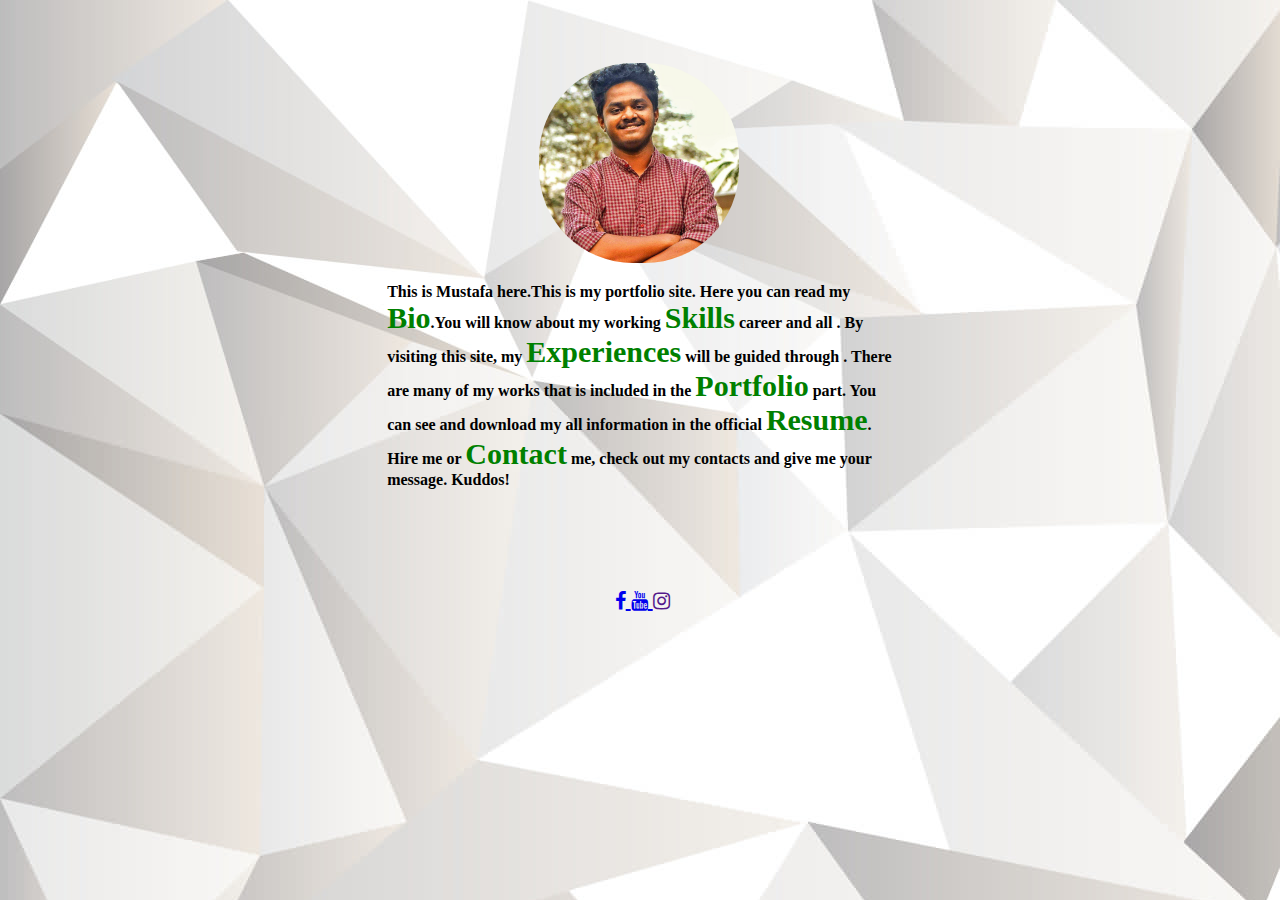
==== index.html @ 8827b72b "This is the work which was pushed but dont know why it didnt work" ====
<!DOCTYPE html>
<html>
    <title>Iram's Space</title>
    <link rel="stylesheet" href="style.css">
    <link rel="stylesheet" href="https://cdnjs.cloudflare.com/ajax/libs/font-awesome/4.7.0/css/font-awesome.min.css" integrity="sha512-SfTiTlX6kk+qitfevl/7LibUOeJWlt9rbyDn92a1DqWOw9vWG2MFoays0sgObmWazO5BQPiFucnnEAjpAB+/Sw==" crossorigin="anonymous" referrerpolicy="no-referrer" />
  <body class="main">
   
      
    <div class="nav">
      <img id="pic" src="pro.jpg" alt="">

      


      <p><b>     This is Mustafa here.This is my portfolio site. Here you can read my <a class="bio" href="">Bio</a>.You will know about my working <a class="skills" href="">Skills</a> career and all . By visiting this site, my <a class="exp" href="">Experiences</a> will be guided through . There are many of my works that is included in the <a class="port" href="">Portfolio</a> part. You can see and download my all information in the official <a class="res" href="">Resume</a>. 
       Hire me or <a class="cont" href="">Contact</a> me, check out my contacts and give me your message. Kuddos!</b>
      </p>

      <div class="icons">

        <a href="https://www.facebook.com/mustafa.iram.1/">
          <i id="facebook" class="fa fa-facebook"></i>
        </a>
      
        <a href="https://www.youtube.com/channel/UCh-Sn0klrItSFkJa-kf0htA">
          <i id="utube" class="fa fa-youtube"></i>
        </a>
        <a href="">
          <i id="ins" class="fa fa-instagram"></i>
        </a>

      </div>
      

  
        
    </div>
  </body>  









</html>
---- style.css ----
.nav{
    margin-left: 30%;
    margin-top: 5%;
    margin-right: 30%;
    margin-bottom: 10%;
   
    
    
    
}
.main{
    background-color: rgb(253, 253, 253);
    background-image: url('White_Abstract_5241852.jpg');
    
    
}
#pic{
    border-radius: 47%;
    width: 200px;
    height: 200px;
    margin-left: 30%;
    text-align: center;
    border: 2px green;

}


.bio{
    font-size: 30px;
    text-decoration: none;
    color: green;

    
}

.skills{
    font-size: 30px;
    text-decoration: none;
    color: green;
    
}
.exp{
    font-size: 30px;
    text-decoration: none;
    color: green;
}
    
.port{
    font-size: 30px;
    text-decoration: none;
    color: green;
    
}
.res{
    font-size: 30px;
    text-decoration: none;
    color: green;
    
}
.cont{
    font-size: 30px;
    text-decoration: none;
    color: green;
    
}
.bio:hover{
    font-size: 60px;
}
.skills:hover{
    font-size: 60px;
}
.exp:hover{
    font-size: 60px;

}
.port:hover{
    font-size: 60px;
}
.res:hover{
    font-size: 60px;
}
.cont:hover{
    font-size: 60px;
}

.icons{
    
    font-size: 20px;
    margin-top: 20%;
    margin-left: 45%;
}
#facebook:hover{
    font-size: 40px;
}
#utube:hover{
    font-size: 40px;
}
#ins:hover{
    font-size: 40px;
}
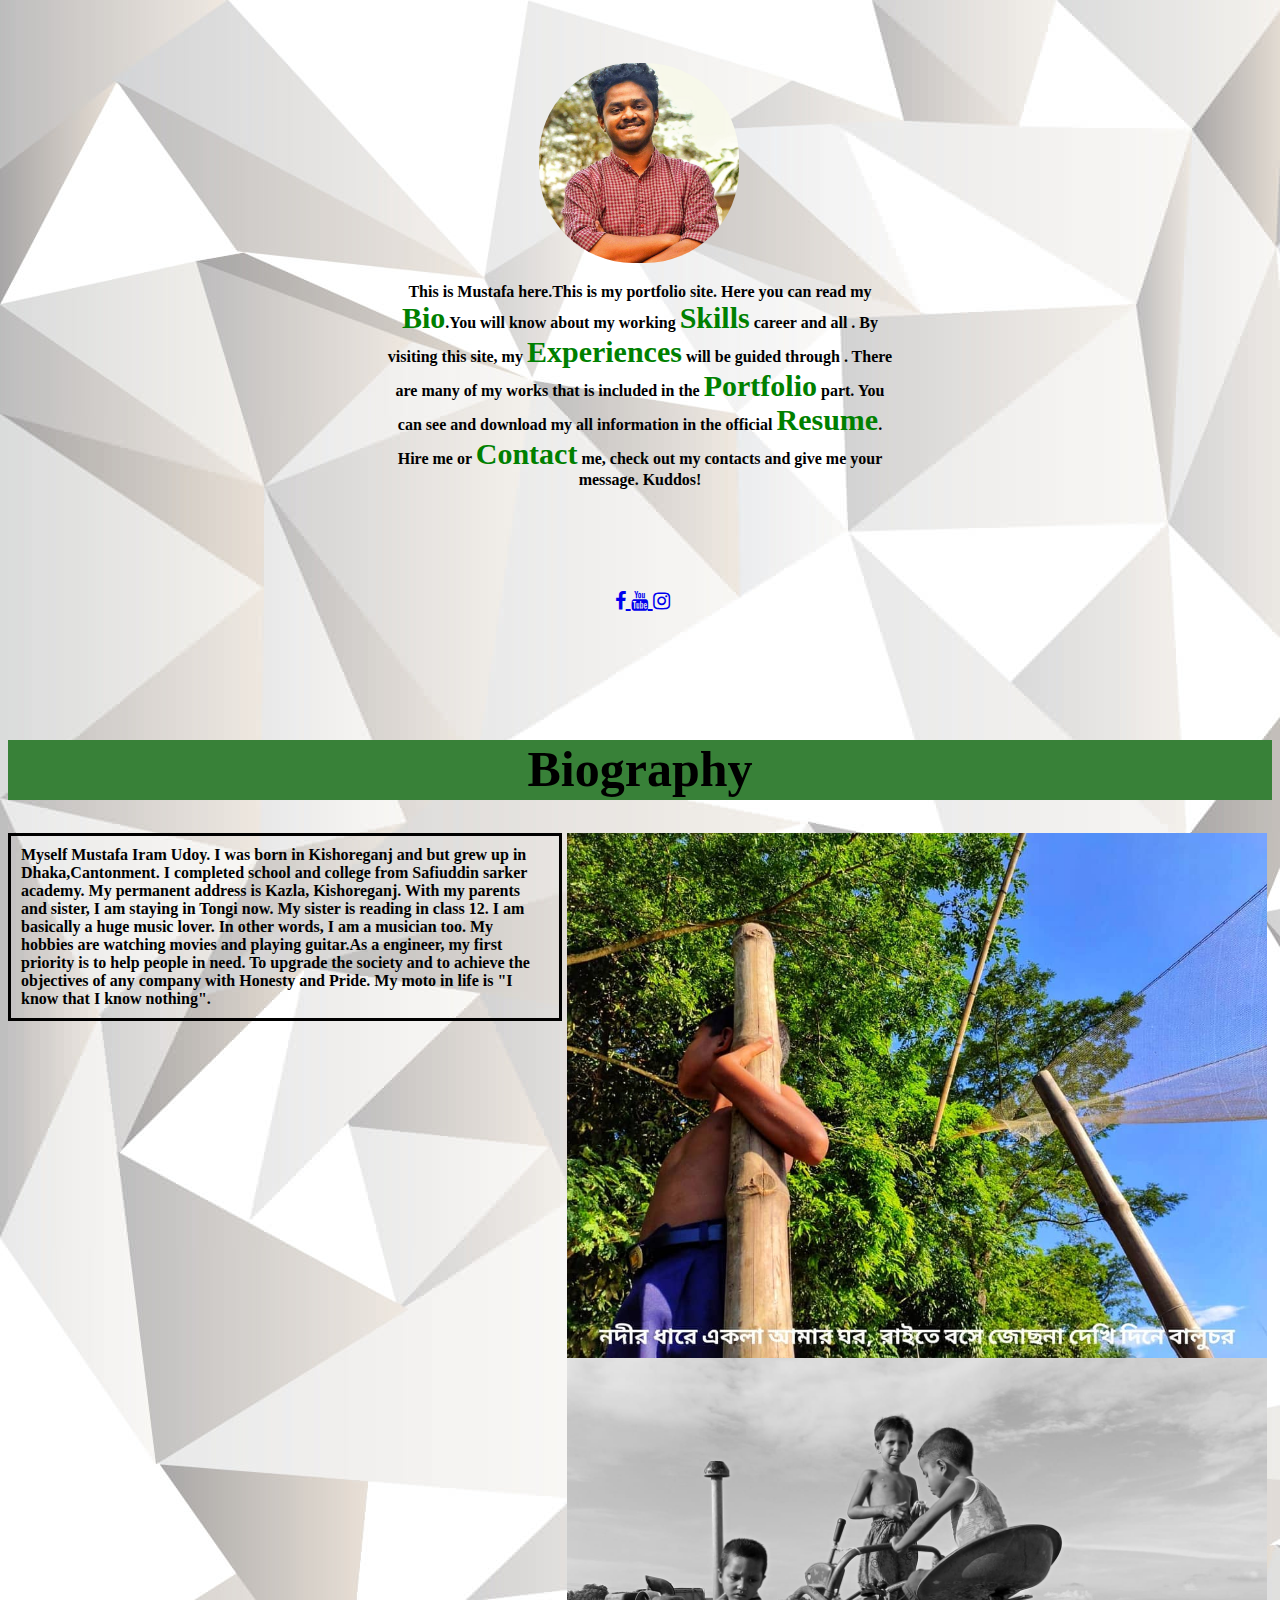
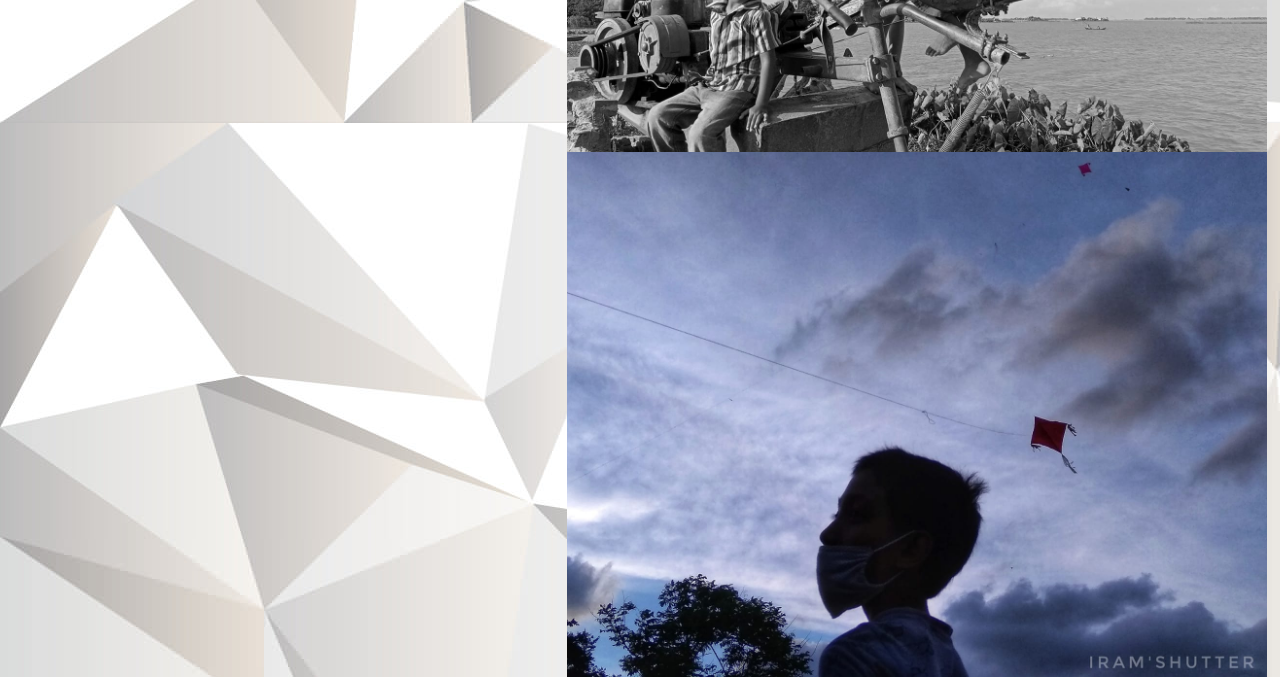
==== commit b58163da: "slide animation bananor try kortesilam partesina" ====
--- a/index.html
+++ b/index.html
@@ -1,6 +1,8 @@
 <!DOCTYPE html>
 <html>
     <title>Iram's Space</title>
+    <meta name="viewport" content="width=device-width, initial-scale=1">
+<meta content="text/html; charset=iso-8859-2" http-equiv="Content-Type">
     <link rel="stylesheet" href="style.css">
     <link rel="stylesheet" href="https://cdnjs.cloudflare.com/ajax/libs/font-awesome/4.7.0/css/font-awesome.min.css" integrity="sha512-SfTiTlX6kk+qitfevl/7LibUOeJWlt9rbyDn92a1DqWOw9vWG2MFoays0sgObmWazO5BQPiFucnnEAjpAB+/Sw==" crossorigin="anonymous" referrerpolicy="no-referrer" />
   <body class="main">
@@ -12,7 +14,7 @@
       
 
 
-      <p><b>     This is Mustafa here.This is my portfolio site. Here you can read my <a class="bio" href="">Bio</a>.You will know about my working <a class="skills" href="">Skills</a> career and all . By visiting this site, my <a class="exp" href="">Experiences</a> will be guided through . There are many of my works that is included in the <a class="port" href="">Portfolio</a> part. You can see and download my all information in the official <a class="res" href="">Resume</a>. 
+      <p class="text"><b>     This is Mustafa here.This is my portfolio site. Here you can read my <a class="bio" href="">Bio</a>.You will know about my working <a class="skills" href="">Skills</a> career and all . By visiting this site, my <a class="exp" href="">Experiences</a> will be guided through . There are many of my works that is included in the <a class="port" href="">Portfolio</a> part. You can see and download my all information in the official <a class="res" href="">Resume</a>. 
        Hire me or <a class="cont" href="">Contact</a> me, check out my contacts and give me your message. Kuddos!</b>
       </p>
 
@@ -25,16 +27,56 @@
         <a href="https://www.youtube.com/channel/UCh-Sn0klrItSFkJa-kf0htA">
           <i id="utube" class="fa fa-youtube"></i>
         </a>
-        <a href="">
+        <a href="https://www.instagram.com/mustafa_iram_udoy/">
           <i id="ins" class="fa fa-instagram"></i>
         </a>
 
+        
+
       </div>
+
       
 
-  
+  </div>
+    <div class="head">
+
+      <h1 id="header">Biography</h1> 
+      <p class="second"><b>
+        Myself Mustafa Iram Udoy.
+        I was born in Kishoreganj and but grew up in Dhaka,Cantonment.
+        I completed school and college from Safiuddin sarker academy.
+        My permanent address is Kazla, Kishoreganj. With my parents and sister, I am staying in Tongi now.
+        My sister is reading in class 12.
+        I am basically a huge music lover.
+        In other words, I am a musician too.
+        My hobbies are watching movies and playing guitar.As a engineer, my first priority is to help people in need. To upgrade
+        the society and to achieve the objectives of any company
+        with Honesty and Pride.
+        My moto in life is "I know that I know nothing".
+
+         
+        
+      </b>
+        </p>
+
+        <div class="slideshow" >
+          <figure>
+          <img  src="one.jpg" style="width:100%">
+          <img  src="two.jpg" style="width:100%">
+          <img  src="three.jpg" style="width:100%">
+        </figure>
+        </div>
+
+        
+        
+
+        
+          
+        
         
     </div>
+    
+
   </body>  
 
 
--- a/style.css
+++ b/style.css
@@ -13,6 +13,9 @@
     background-image: url('White_Abstract_5241852.jpg');
     
     
+}
+.text{
+    text-align: center;
 }
 #pic{
     border-radius: 47%;
@@ -98,5 +101,51 @@
 #ins:hover{
     font-size: 40px;
 }
+#header{
+    
+    font-size: 50px;
+    text-align: center;
+    
+    background-color: rgb(56, 129, 56);
+    border-bottom: 2px;
+    padding-bottom: 2px;
+}
+.second{
+    border-style: solid;
+    display: flex;
+    margin-right: 710px;
+    padding-left: 10px;
+    padding-right: 10px;
+    padding-top: 10px;
+    padding-bottom: 10px;
+}
+.slideshow{
+    position: relative;
+    width: 700px; 
+    position: absolute;
+    top: 93px;
+    right: 5px;
+    overflow: hidden;
+    
+}
+.head{
+    position: relative;
+}
+
+.slideshow figure{
+    position: relative;
+    width: 700px;
+    margin: 0px;
+    left: 0px;
+    animation: 20s slideshow infinite;
+
+}
+.slideshow figure img{
+    width: 20%;
+    float: left;
+}
 
 
+
+
+
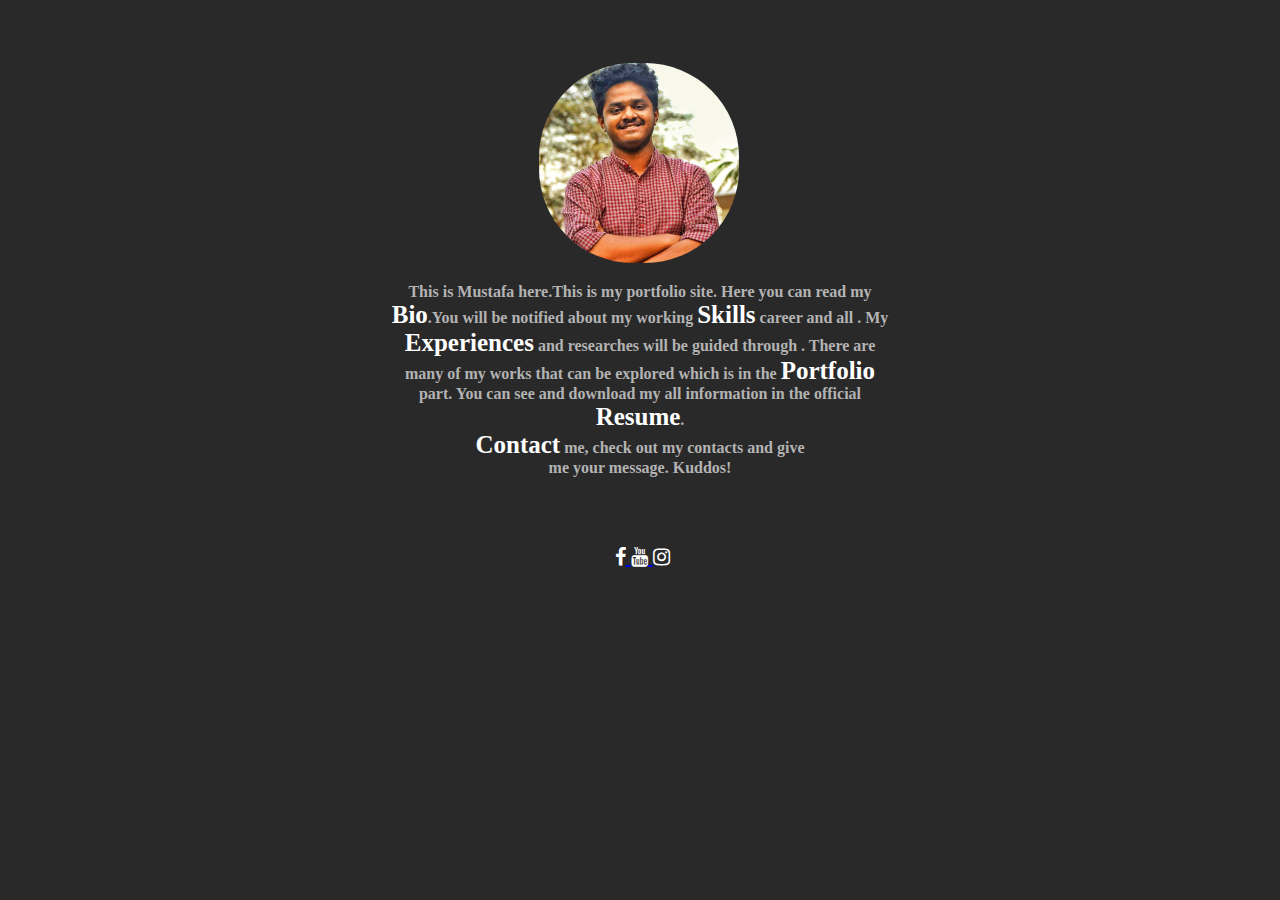
==== commit 9864a95c: "Biography page ta banano complete" ====
--- a/index.html
+++ b/index.html
@@ -14,8 +14,9 @@
       
 
 
-      <p class="text"><b>     This is Mustafa here.This is my portfolio site. Here you can read my <a class="bio" href="">Bio</a>.You will know about my working <a class="skills" href="">Skills</a> career and all . By visiting this site, my <a class="exp" href="">Experiences</a> will be guided through . There are many of my works that is included in the <a class="port" href="">Portfolio</a> part. You can see and download my all information in the official <a class="res" href="">Resume</a>. 
-       Hire me or <a class="cont" href="">Contact</a> me, check out my contacts and give me your message. Kuddos!</b>
+      <p class="text"><b>     This is Mustafa here.This is my portfolio site. Here you can read my <a class="bio" href="biography.html">Bio</a>.You will be notified about my working <a class="skills" href="">Skills</a> career and all . My <a class="exp" href="">Experiences</a> and researches will be guided through . There are many of my works that can be explored which is in the <a class="port" href="">Portfolio</a> part. You can see and download my all information in the official <a class="res" href="">Resume</a>. <br>
+         <a class="cont" href="">Contact</a> me, check out my contacts and give <br> me your message. Kuddos! </br> </br>
+      </b>
       </p>
 
       <div class="icons">
@@ -37,45 +38,7 @@
 
       
 
-  </div>
-    <div class="head">
-
-      <h1 id="header">Biography</h1> 
-      <p class="second"><b>
-        Myself Mustafa Iram Udoy.
-        I was born in Kishoreganj and but grew up in Dhaka,Cantonment.
-        I completed school and college from Safiuddin sarker academy.
-        My permanent address is Kazla, Kishoreganj. With my parents and sister, I am staying in Tongi now.
-        My sister is reading in class 12.
-        I am basically a huge music lover.
-        In other words, I am a musician too.
-        My hobbies are watching movies and playing guitar.As a engineer, my first priority is to help people in need. To upgrade
-        the society and to achieve the objectives of any company
-        with Honesty and Pride.
-        My moto in life is "I know that I know nothing".
-
-         
-        
-      </b>
-        </p>
-
-        <div class="slideshow" >
-          <figure>
-          <img  src="one.jpg" style="width:100%">
-          <img  src="two.jpg" style="width:100%">
-          <img  src="three.jpg" style="width:100%">
-        </figure>
-        </div>
-
-        
-        
-
-        
-          
-        
-        
-    </div>
-    
+  
 
   </body>  
 
--- a/style.css
+++ b/style.css
@@ -9,13 +9,14 @@
     
 }
 .main{
-    background-color: rgb(253, 253, 253);
-    background-image: url('White_Abstract_5241852.jpg');
+    background-color: rgb(41, 41, 41);
+   
     
     
 }
 .text{
     text-align: center;
+    color: rgb(179, 179, 179);
 }
 #pic{
     border-radius: 47%;
@@ -29,68 +30,79 @@
 
 
 .bio{
-    font-size: 30px;
-    text-decoration: none;
-    color: green;
-
+    font-size: 25px;
+    text-decoration: none;
+    color: rgb(255, 255, 255);
+    transition: 2ms;
     
 }
 
 .skills{
-    font-size: 30px;
-    text-decoration: none;
-    color: green;
+    font-size: 25px;
+    text-decoration: none;
+    color: rgb(255, 255, 255);
     
 }
 .exp{
-    font-size: 30px;
-    text-decoration: none;
-    color: green;
+    font-size: 25px;
+    text-decoration: none;
+    color: rgb(255, 255, 255);
 }
     
 .port{
-    font-size: 30px;
-    text-decoration: none;
-    color: green;
+    font-size: 25px;
+    text-decoration: none;
+    color: rgb(255, 255, 255);
     
 }
 .res{
-    font-size: 30px;
-    text-decoration: none;
-    color: green;
+    font-size: 25px;
+    text-decoration: none;
+    color: rgb(255, 255, 255);
     
 }
 .cont{
-    font-size: 30px;
-    text-decoration: none;
-    color: green;
+    font-size: 25px;
+    text-decoration: none;
+    color: rgb(255, 255, 255);
     
 }
 .bio:hover{
-    font-size: 60px;
+    font-size: 35px;
+   
 }
 .skills:hover{
-    font-size: 60px;
+    font-size: 35px;
 }
 .exp:hover{
-    font-size: 60px;
+    font-size: 35px;
 
 }
 .port:hover{
-    font-size: 60px;
+    font-size: 35px;
 }
 .res:hover{
-    font-size: 60px;
+    font-size: 35px;
 }
 .cont:hover{
-    font-size: 60px;
+    font-size: 35px;
 }
 
 .icons{
     
     font-size: 20px;
-    margin-top: 20%;
+    margin-top: 10%;
     margin-left: 45%;
+   
+}
+#facebook{
+    color: white;
+}
+#utube{
+    color: white;
+}
+#ins{
+    color: white;
 }
 #facebook:hover{
     font-size: 40px;
@@ -101,44 +113,86 @@
 #ins:hover{
     font-size: 40px;
 }
-#header{
+
+/*Biography page*/
+
+.front{
+   background-image: url('512679.jpg');
+   margin-bottom: 0%;
+}
+
+
+.header{
     
     font-size: 50px;
     text-align: center;
-    
-    background-color: rgb(56, 129, 56);
+    background-color: rgb(146, 146, 146);
+    margin-right: 500px;
+    margin-left: 500px;
     border-bottom: 2px;
     padding-bottom: 2px;
-}
+    transition:  2s;
+    color: antiquewhite;
+}
+
+
 .second{
+    color: rgb(235, 230, 230);
+    display: flex;
+    margin-right: 0%;
+    margin-left: 50%;
+    text-align: right;
+}
+.third{
+    color: rgb(235, 230, 230);
+    display: flex;
+    margin-right: 0%;
+    margin-left: 50%;
+    text-align: right;
+    
+}
+.fourth{
+    color: rgb(235, 230, 230);
+    display: flex;
+    margin-right: 0%;
+    margin-left: 50%;
+    text-align: right;
+}
+.fifth{
+    color: rgb(235, 230, 230);
+    display: flex;
+    margin-right: 0%;
+    margin-left: 50%;
+    text-align: right;
+}
+.sixth{
     border-style: solid;
+    border-radius: 15px;
+    color: rgb(235, 230, 230);
     display: flex;
     margin-right: 710px;
     padding-left: 10px;
     padding-right: 10px;
     padding-top: 10px;
     padding-bottom: 10px;
+    margin-right: 0%;
+    margin-left: 50%;
+    margin-bottom: 40px;
+    
 }
 .slideshow{
-    position: relative;
-    width: 700px; 
-    position: absolute;
-    top: 93px;
-    right: 5px;
-    overflow: hidden;
-    
-}
-.head{
-    position: relative;
+    float: left;
+    
+}
+.inside{
+     
+      margin-top: 100px;
+      margin-bottom: 0px;
+    
 }
 
 .slideshow figure{
-    position: relative;
-    width: 700px;
-    margin: 0px;
-    left: 0px;
-    animation: 20s slideshow infinite;
-
+   float: left;
 }
 .slideshow figure img{
     width: 20%;
@@ -147,5 +201,41 @@
 
 
 
-
-
+.front{
+    background-color: rgb(41, 41, 41);
+  
+}
+
+.picture{
+    position: relative;
+    bottom: 500px;
+    width: 650px;
+    height: 1200px;
+    margin-left: 10px;
+   border-radius: 20px;
+   margin-bottom: 0px;
+    
+}
+.pagination {
+    display: inline-block;
+    color: white;
+    position: relative;
+    left: 180px;
+  }
+  
+  .pagination a {
+    color: rgb(250, 248, 248);
+    float: left;
+    padding: 8px 16px;
+    text-decoration: none;
+  }
+  .pagination a.active {
+    background-color: #4CAF50;
+    color: white;
+  }
+  
+  .pagination a:hover:not(.active) {background-color: #ddd;}
+
+
+
+
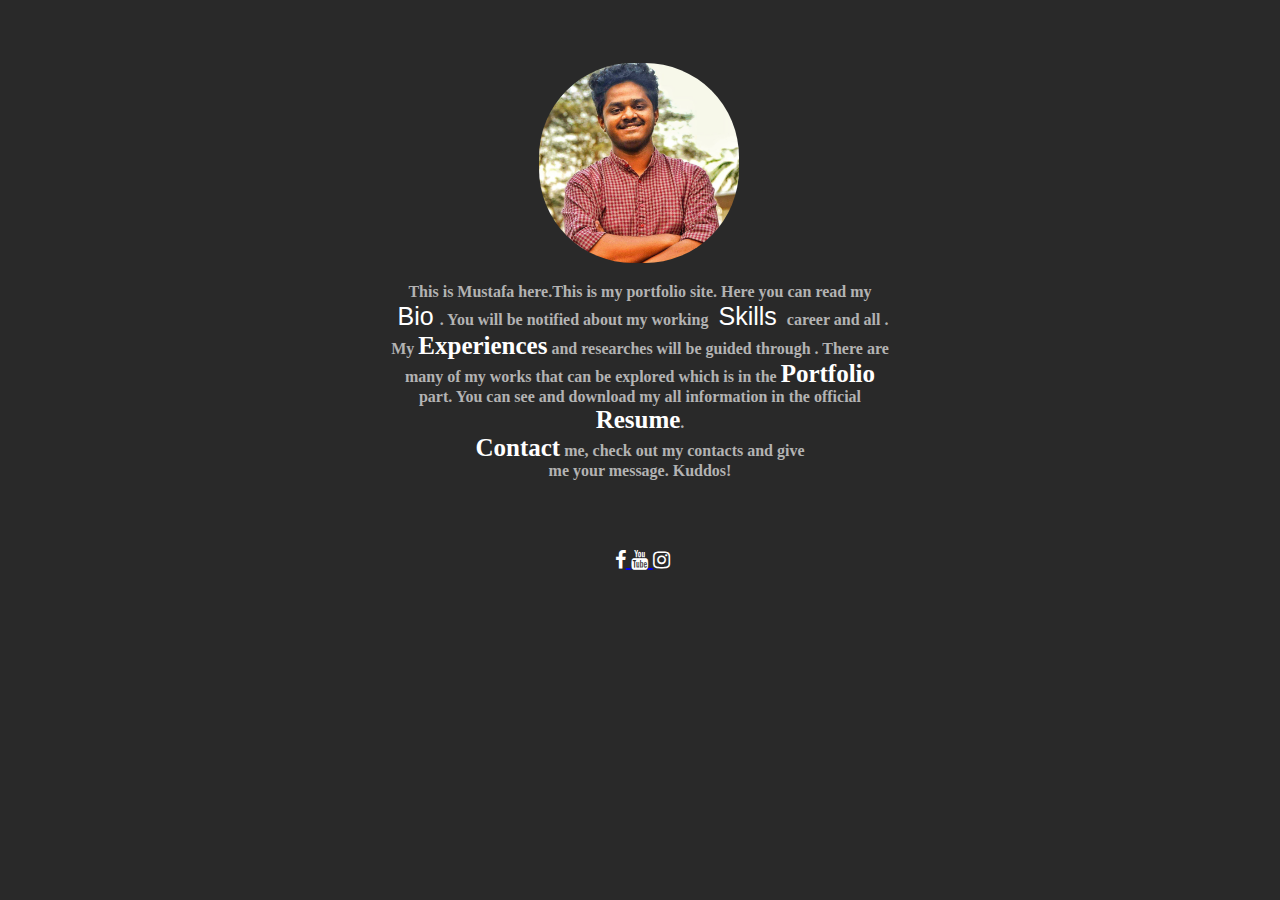
==== commit 36b0fd0a: "Skills page newly made" ====
--- a/index.html
+++ b/index.html
@@ -13,11 +13,12 @@
 
       
 
-
-      <p class="text"><b>     This is Mustafa here.This is my portfolio site. Here you can read my <a class="bio" href="biography.html">Bio</a>.You will be notified about my working <a class="skills" href="">Skills</a> career and all . My <a class="exp" href="">Experiences</a> and researches will be guided through . There are many of my works that can be explored which is in the <a class="port" href="">Portfolio</a> part. You can see and download my all information in the official <a class="res" href="">Resume</a>. <br>
-         <a class="cont" href="">Contact</a> me, check out my contacts and give <br> me your message. Kuddos! </br> </br>
+       <b>
+      <p class="text">  This is Mustafa here.This is my portfolio site. Here you can read my <br><button class="bio" onclick="document.location='biography.html'">Bio</button>.<b id="p2"> You will be notified about my working </b><button class="skills" onclick="document.location='skills.html'">Skills</button><b id="p3"> career and all . My </b><a class="exp" href="">Experiences</a> <b id="p4"> and researches will be guided through . There are many of my works that can be explored which is in the</b> <a class="port" href="">Portfolio</a> <b id="p5"> part. You can see and download my all information in the official </b><a class="res" href="">Resume</a>. <br>
+         <a class="cont" href="">Contact</a> <b id="p6"> me, check out my contacts and give <br> me your message. Kuddos! </br> </br>
       </b>
       </p>
+    </b>
 
       <div class="icons">
 
--- a/style.css
+++ b/style.css
@@ -1,3 +1,7 @@
+
+
+
+
 .nav{
     margin-left: 30%;
     margin-top: 5%;
@@ -34,6 +38,8 @@
     text-decoration: none;
     color: rgb(255, 255, 255);
     transition: 2ms;
+    background: none;
+    border: none;
     
 }
 
@@ -41,6 +47,8 @@
     font-size: 25px;
     text-decoration: none;
     color: rgb(255, 255, 255);
+    background: none;
+    border: none;
     
 }
 .exp{
@@ -118,7 +126,7 @@
 
 .front{
    background-image: url('512679.jpg');
-   margin-bottom: 0%;
+   bottom: 0px;
 }
 
 
@@ -236,6 +244,7 @@
   
   .pagination a:hover:not(.active) {background-color: #ddd;}
 
-
-
-
+  
+
+
+
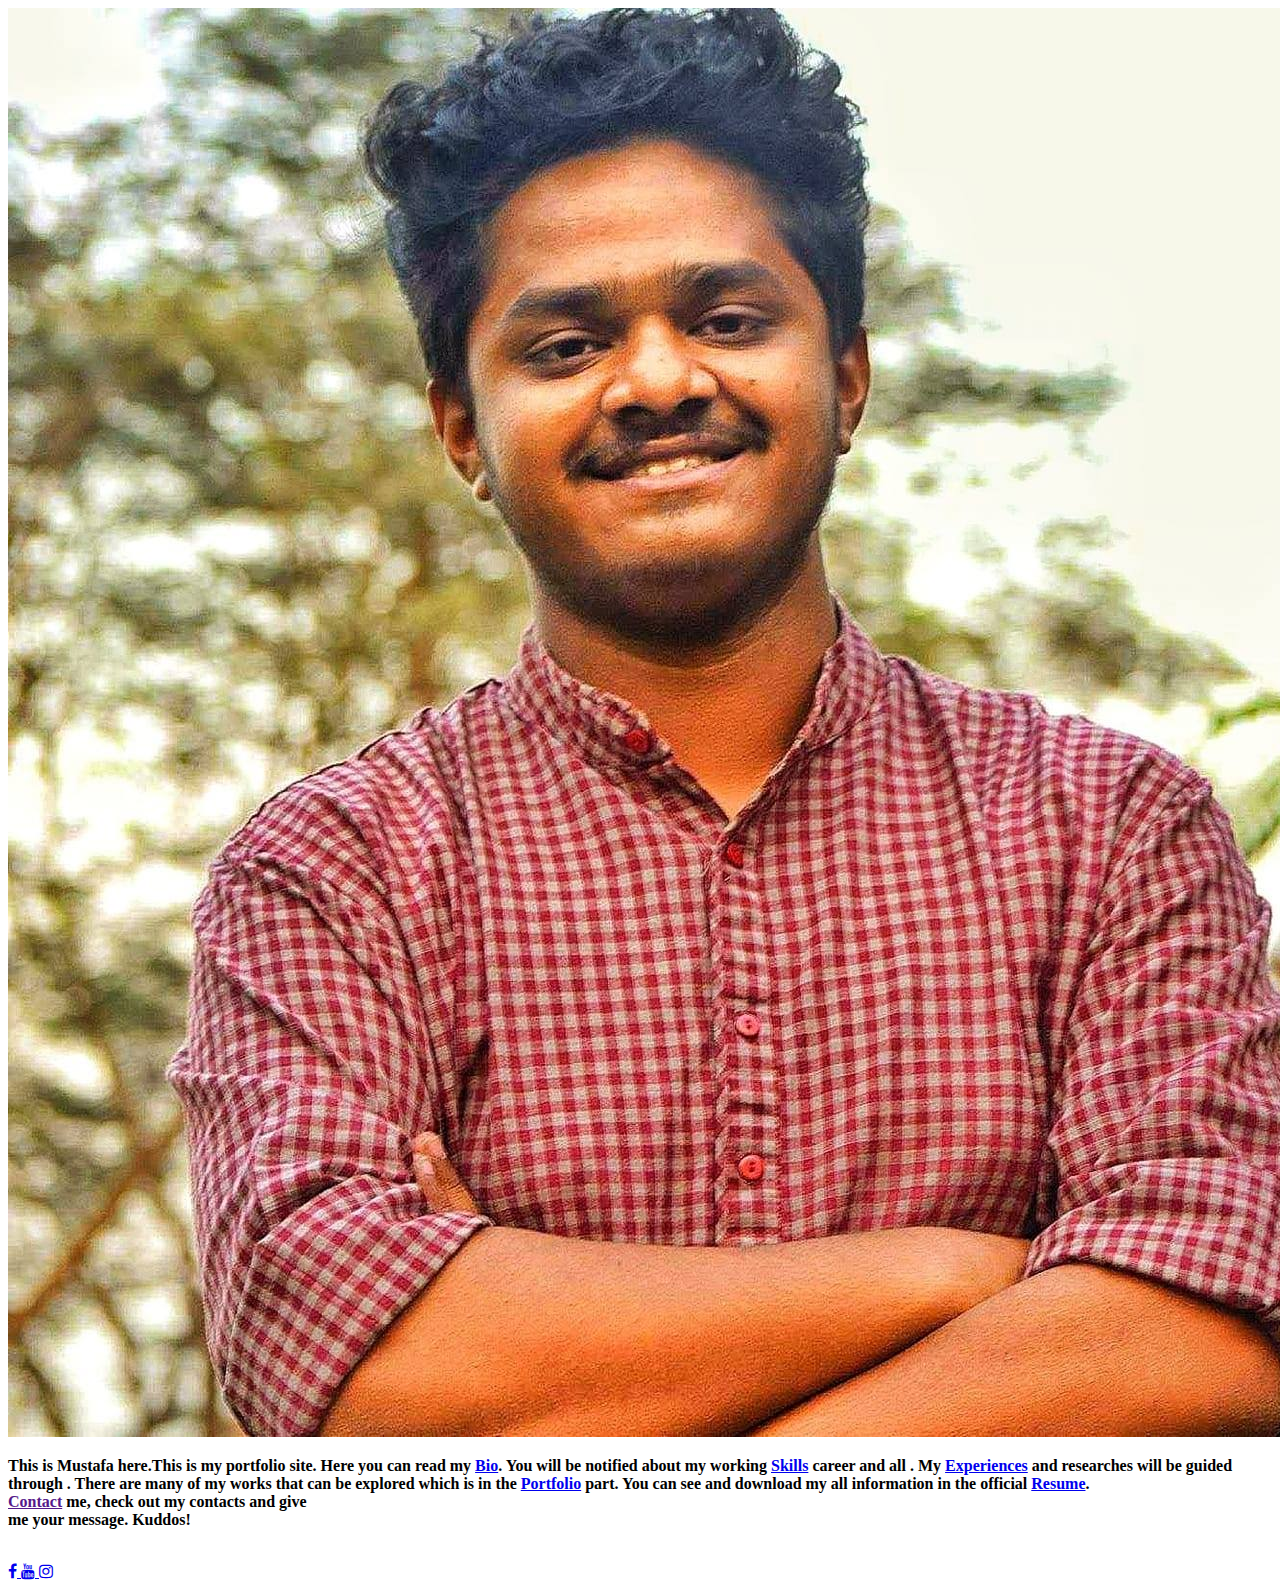
==== commit b538129b: "biography page thik korlam" ====
--- a/index.html
+++ b/index.html
@@ -3,18 +3,20 @@
     <title>Iram's Space</title>
     <meta name="viewport" content="width=device-width, initial-scale=1">
 <meta content="text/html; charset=iso-8859-2" http-equiv="Content-Type">
-    <link rel="stylesheet" href="style.css">
+    <link rel="stylesheet" href="C:\Users\musta\OneDrive\Documents\GitHub\Portfolio\css\style.css">
+     
     <link rel="stylesheet" href="https://cdnjs.cloudflare.com/ajax/libs/font-awesome/4.7.0/css/font-awesome.min.css" integrity="sha512-SfTiTlX6kk+qitfevl/7LibUOeJWlt9rbyDn92a1DqWOw9vWG2MFoays0sgObmWazO5BQPiFucnnEAjpAB+/Sw==" crossorigin="anonymous" referrerpolicy="no-referrer" />
   <body class="main">
+
    
       
     <div class="nav">
-      <img id="pic" src="pro.jpg" alt="">
+      <img id="pic" src="images/pro.jpg" alt="">
 
       
 
        <b>
-      <p class="text">  This is Mustafa here.This is my portfolio site. Here you can read my <br><button class="bio" onclick="document.location='biography.html'">Bio</button>.<b id="p2"> You will be notified about my working </b><button class="skills" onclick="document.location='skills.html'">Skills</button><b id="p3"> career and all . My </b><a class="exp" href="">Experiences</a> <b id="p4"> and researches will be guided through . There are many of my works that can be explored which is in the</b> <a class="port" href="">Portfolio</a> <b id="p5"> part. You can see and download my all information in the official </b><a class="res" href="">Resume</a>. <br>
+      <p class="text">  This is Mustafa here.This is my portfolio site. Here you can read my <a class="bio" href="biography.html">Bio</a>.<b id="p2"> You will be notified about my working </b><a class="skills" href="skills.html">Skills</a><b id="p3"> career and all . My </b><a class="exp" href="experiences.html">Experiences</a> <b id="p4"> and researches will be guided through . There are many of my works that can be explored which is in the</b> <a class="port" href="portfolio.html">Portfolio</a> <b id="p5"> part. You can see and download my all information in the official </b><a class="res" href="resume.html">Resume</a>. <br>
          <a class="cont" href="">Contact</a> <b id="p6"> me, check out my contacts and give <br> me your message. Kuddos! </br> </br>
       </b>
       </p>
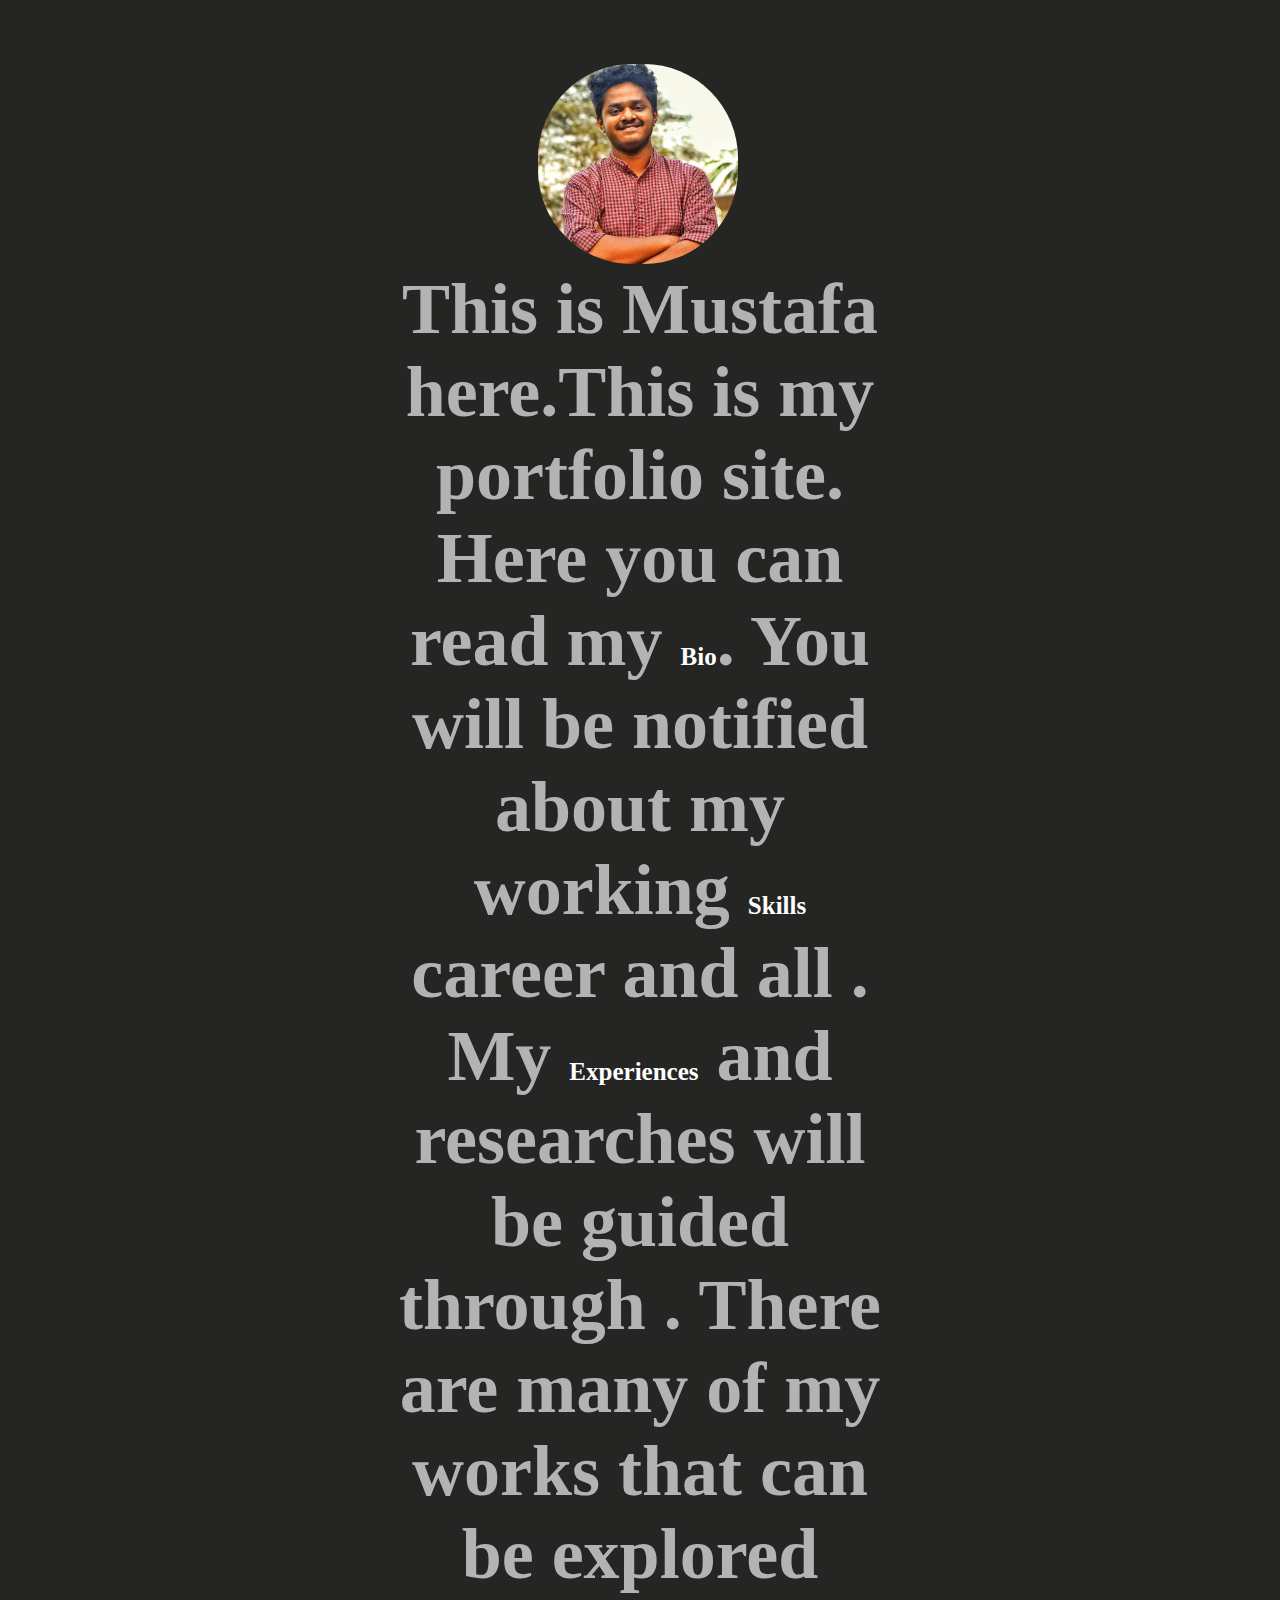
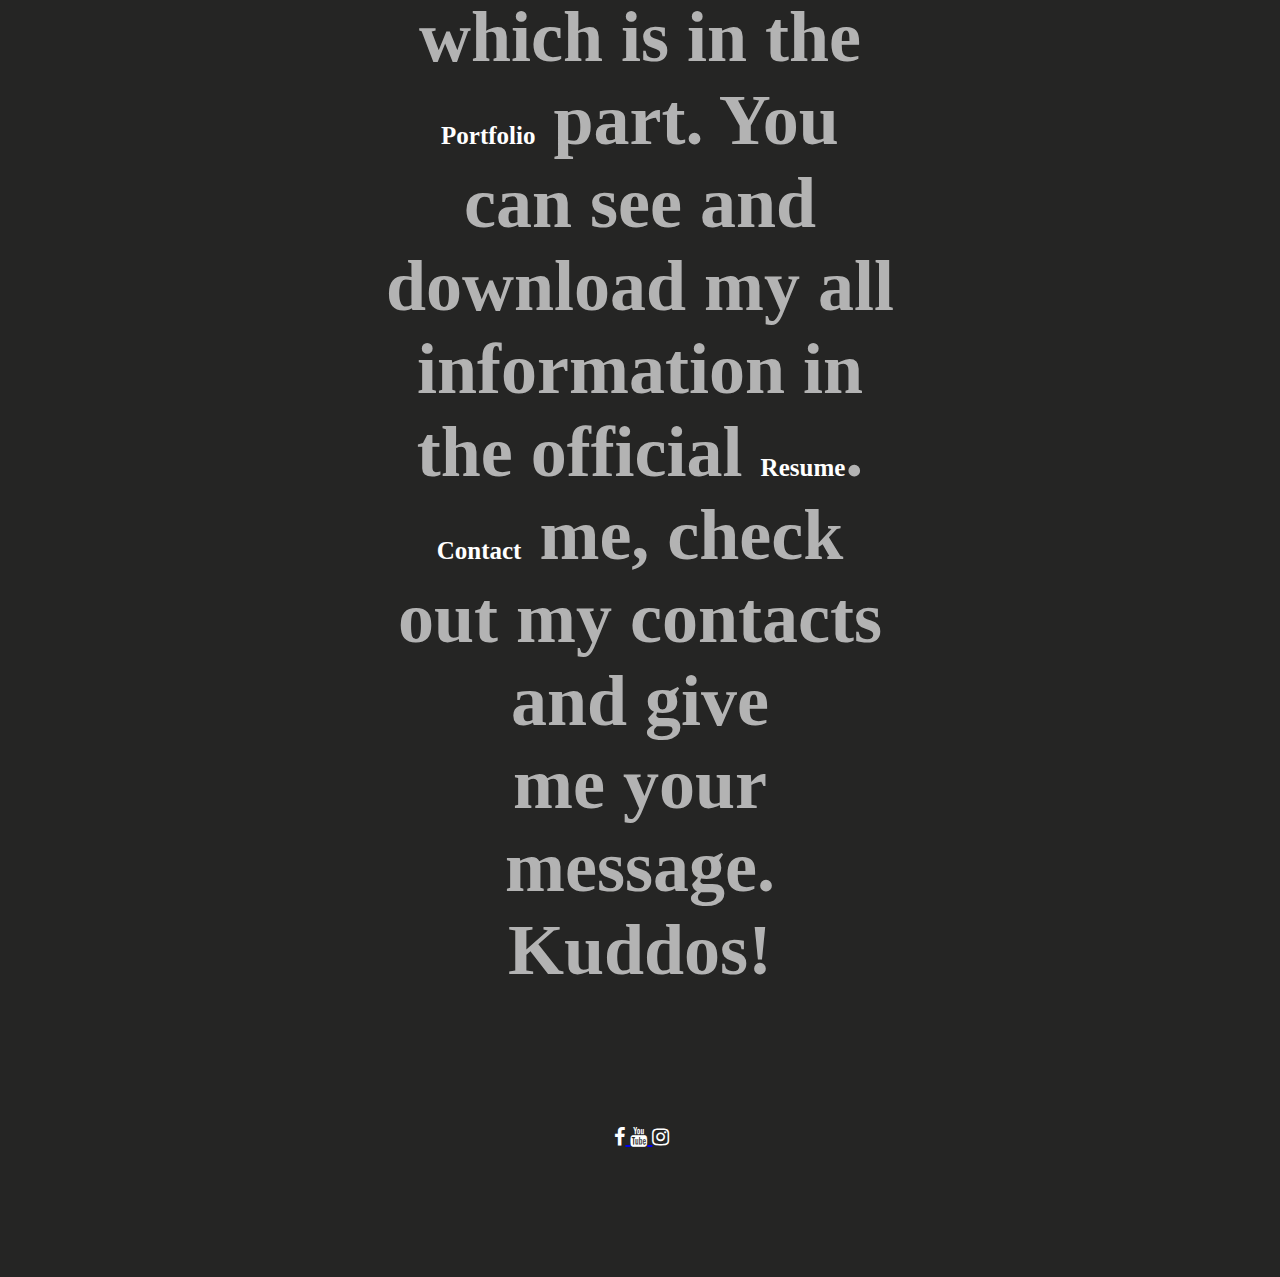
==== commit b448687c: "index and bio fixed" ====
--- a/index.html
+++ b/index.html
@@ -3,7 +3,7 @@
     <title>Iram's Space</title>
     <meta name="viewport" content="width=device-width, initial-scale=1">
 <meta content="text/html; charset=iso-8859-2" http-equiv="Content-Type">
-    <link rel="stylesheet" href="C:\Users\musta\OneDrive\Documents\GitHub\Portfolio\css\style.css">
+    <link rel="stylesheet" href="style.css">
      
     <link rel="stylesheet" href="https://cdnjs.cloudflare.com/ajax/libs/font-awesome/4.7.0/css/font-awesome.min.css" integrity="sha512-SfTiTlX6kk+qitfevl/7LibUOeJWlt9rbyDn92a1DqWOw9vWG2MFoays0sgObmWazO5BQPiFucnnEAjpAB+/Sw==" crossorigin="anonymous" referrerpolicy="no-referrer" />
   <body class="main">
--- a/style.css
+++ b/style.css
@@ -0,0 +1,269 @@
+
+
+
+
+.nav{
+    margin-left: 30%;
+    margin-top: 5%;
+    margin-right: 30%;
+    margin-bottom: 10%;
+   
+    
+    
+    
+}
+.main{
+    background-image: url("..images\1129027.jpg");
+    background-color: rgb(37, 37, 36);
+    
+    
+}
+.text{
+    text-align: center;
+    color: rgb(179, 179, 179);
+}
+#pic{
+    border-radius: 47%;
+    width: 200px;
+    height: 200px;
+    margin-left: 30%;
+    text-align: center;
+    border: 2px green;
+
+}
+
+
+.bio{
+    font-size: 25px;
+    text-decoration: none;
+    color: rgb(255, 255, 255);
+    transition: 2ms;
+    background: none;
+    border: none;
+    
+}
+
+.skills{
+    font-size: 25px;
+    text-decoration: none;
+    color: rgb(255, 255, 255);
+    background: none;
+    border: none;
+    
+}
+.exp{
+    font-size: 25px;
+    text-decoration: none;
+    color: rgb(255, 255, 255);
+}
+    
+.port{
+    font-size: 25px;
+    text-decoration: none;
+    color: rgb(255, 255, 255);
+    
+}
+.res{
+    font-size: 25px;
+    text-decoration: none;
+    color: rgb(255, 255, 255);
+    
+}
+.cont{
+    font-size: 25px;
+    text-decoration: none;
+    color: rgb(255, 255, 255);
+    
+}
+.bio:hover{
+    font-size: 35px;
+    transition: 0.5s;
+   
+}
+.skills:hover{
+    font-size: 35px;
+    transition: 0.5s;
+}
+.exp:hover{
+    font-size: 35px;
+    transition: 0.5s;
+
+}
+.port:hover{
+    font-size: 35px;
+    transition: 0.5s;
+}
+.res:hover{
+    font-size: 35px;
+    transition: 0.5s;
+}
+.cont:hover{
+    font-size: 35px;
+    transition: 0.5s;
+}
+
+.icons{
+    
+    font-size: 20px;
+    margin-top: 10%;
+    margin-left: 45%;
+   
+}
+#facebook{
+    color: white;
+}
+#utube{
+    color: white;
+}
+#ins{
+    color: white;
+}
+#facebook:hover{
+    font-size: 40px;
+}
+#utube:hover{
+    font-size: 40px;
+}
+#ins:hover{
+    font-size: 40px;
+}
+
+/*Biography page*/
+*{
+    padding: 0;
+    margin: 0;
+
+}
+.front{
+   background-image: url('C:\Users\musta\OneDrive\Documents\GitHub\Portfolio\images\profile.jpg');
+   bottom: 0px;
+}
+
+
+.header{
+    
+    font-size: 50px;
+    text-align: center;
+    background-color: rgb(146, 146, 146);
+    margin-right: 500px;
+    margin-left: 500px;
+    border-bottom: 2px;
+    padding-bottom: 2px;
+    transition:  2s;
+    color: antiquewhite;
+}
+ .head{
+     height: 100px;
+ }
+
+.second{
+    color: rgb(235, 230, 230);
+    display: flex;
+    margin-right: 0%;
+    margin-left: 50%;
+    text-align: right;
+}
+.third{
+    color: rgb(235, 230, 230);
+    display: flex;
+    margin-right: 0%;
+    margin-left: 50%;
+    text-align: right;
+    
+}
+.fourth{
+    color: rgb(235, 230, 230);
+    display: flex;
+    margin-right: 0%;
+    margin-left: 50%;
+    text-align: right;
+}
+.fifth{
+    color: rgb(235, 230, 230);
+    display: flex;
+    margin-right: 0%;
+    margin-left: 50%;
+    text-align: right;
+}
+.sixth{
+    border-style: none;
+    border-radius: 15px;
+    color: rgb(235, 230, 230);
+    display: flex;
+    margin-right: 710px;
+    padding-left: 1px;
+    padding-right: 10px;
+    padding-top: 10px;
+    padding-bottom: 10px;
+    margin-right: 0%;
+    margin-left: 50%;
+    margin-bottom: 40px;
+    font-size: 130%;
+    
+}
+.slideshow{
+    float: left;
+    
+}
+.inside{
+     
+      margin-top: 100px;
+      margin-bottom: 0px;
+    
+}
+
+.slideshow figure{
+   float: left;
+}
+.slideshow figure img{
+    width: 20%;
+    float: left;
+}
+
+
+
+.front{
+    background-color: rgb(0, 0, 0);
+    
+
+  
+}
+.picture{
+    height: 1100px;
+}
+.text{
+    font-size: 450%;
+    text-decoration: none;
+}
+.text:hover{
+    text-decoration: solid;
+    color: aliceblue;
+    
+}
+
+    
+
+.pagination {
+    display: inline-block;
+    color: white;
+    text-align: center;
+    left: 180px;
+  }
+  
+  .pagination a {
+    color: rgb(250, 248, 248);
+    float: left;
+    padding: 8px 16px;
+    text-decoration: none;
+  }
+  .pagination a.active {
+    background-color: #53d457;
+    color: white;
+  }
+  
+  .pagination a:hover:not(.active) {background-color: rgb(20, 160, 27);}
+
+  
+
+
+
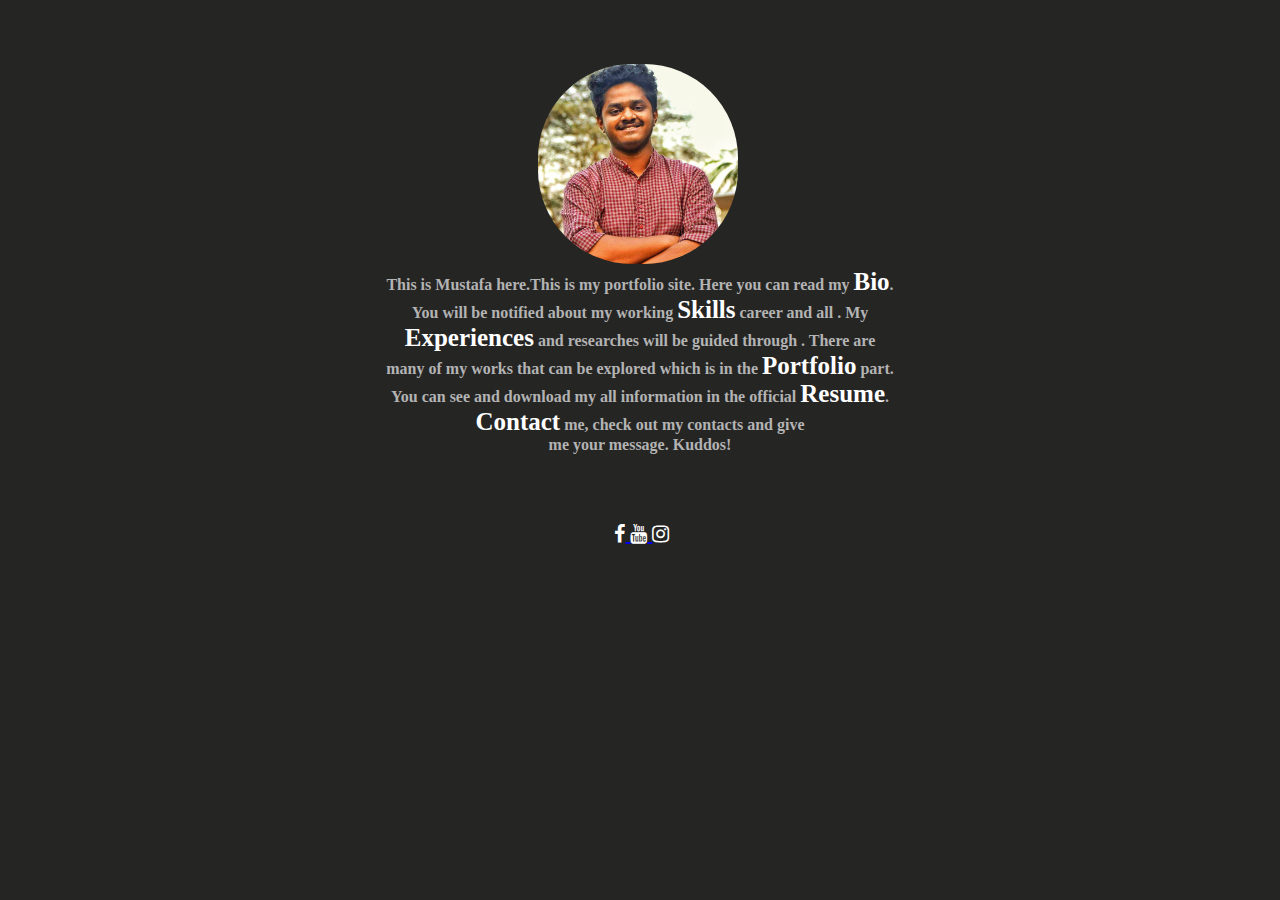
==== commit 542dcd42: "tried to fix" ====
--- a/index.html
+++ b/index.html
@@ -11,7 +11,7 @@
    
       
     <div class="nav">
-      <img id="pic" src="images/pro.jpg" alt="">
+      <img id="pic" src="pro.jpg" alt="">
 
       
 
--- a/style.css
+++ b/style.css
@@ -231,11 +231,11 @@
 .picture{
     height: 1100px;
 }
-.text{
+.graph{
     font-size: 450%;
     text-decoration: none;
 }
-.text:hover{
+.graph:hover{
     text-decoration: solid;
     color: aliceblue;
     
